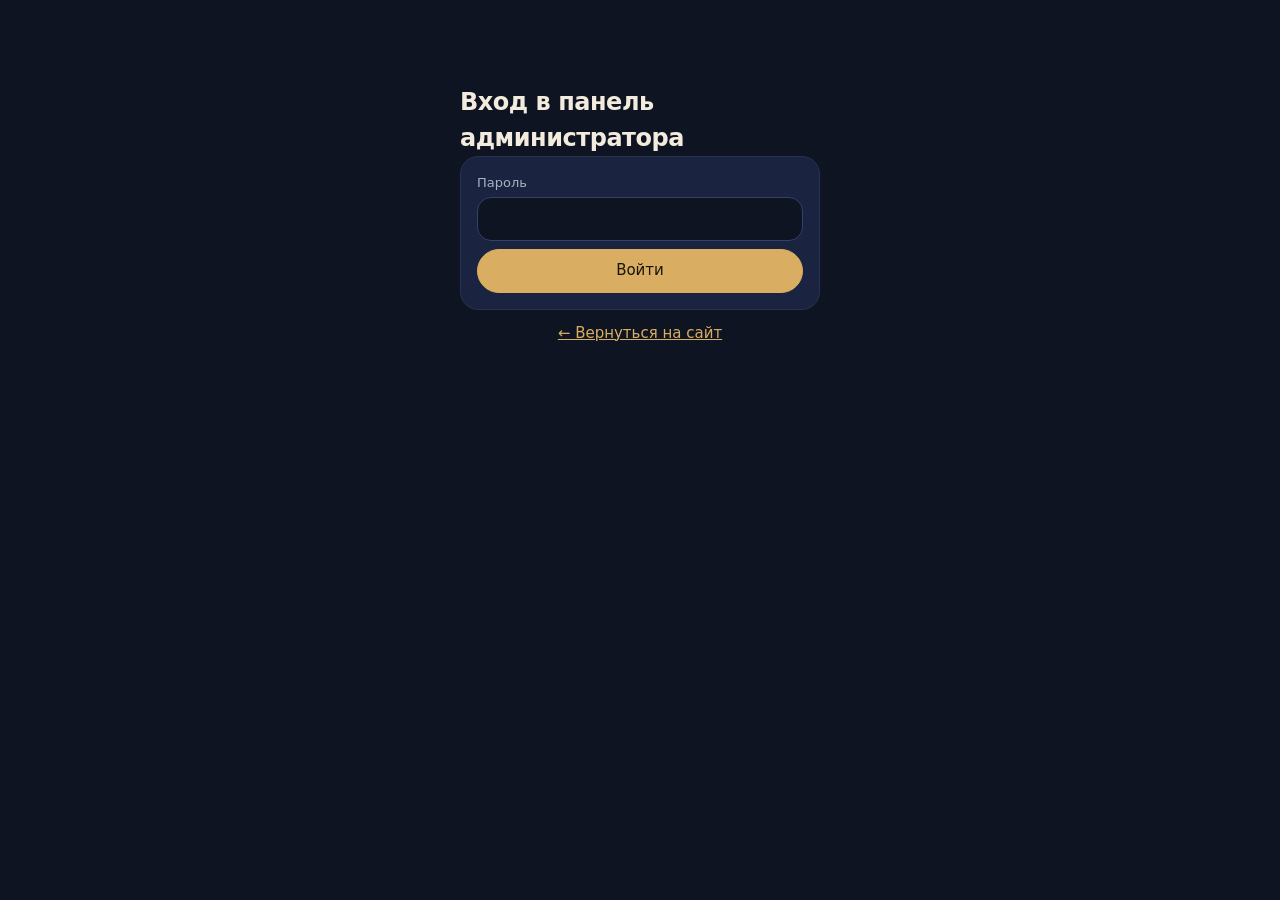
==== admin.html @ 161bbb1d "Add files via upload" ====
<!DOCTYPE html>
<html lang="ru">
<head>
<meta charset="utf-8">
<meta name="viewport" content="width=device-width, initial-scale=1">
<meta name="robots" content="noindex, nofollow">
<title>Панель администратора</title>
<link rel="icon" type="image/png" href="favicon.png">
<link rel="stylesheet" href="fonts/fonts.css">
<style>
:root{--bg:#0E1422;--card:#1A2440;--ink:#F3EBDD;--muted:#A9B0C2;--line:#26324F;--line2:#33416A;--accent:#D9AE62;--on-accent:#1A1408;--red:#E08A7A;--ok:#8CC98A;--warn:#E8C27E}
*{box-sizing:border-box;margin:0}
body{font-family:Rubik,system-ui,-apple-system,"Segoe UI",Roboto,sans-serif;background:var(--bg);color:var(--ink);line-height:1.5;font-size:15px;padding:24px 16px}
a{color:var(--accent)}
:focus-visible{outline:2px solid var(--accent);outline-offset:2px}
.wrap{max-width:1100px;margin:0 auto}
h1{font-size:24px;font-weight:600;letter-spacing:-.02em}
h2{font-size:18px;font-weight:600;margin:20px 0 8px}
h3{font-size:15px;font-weight:600;margin-bottom:6px}
.layout{display:grid;grid-template-columns:200px minmax(0,1fr);grid-template-areas:"top top" "tabs main";column-gap:32px}
.top{grid-area:top;padding-bottom:16px;border-bottom:1px solid var(--line);margin-bottom:24px}
.tabs{grid-area:tabs;align-self:start;flex-direction:column;gap:4px;margin:0;position:sticky;top:24px}
.tabs button{border:0;background:transparent;color:var(--muted);text-align:left;padding:12px;font-size:15px}
.tabs button.on{background:var(--ink);color:var(--bg)}
#pb,#pc{grid-area:main;min-width:0}
.card{background:var(--card);border:1px solid var(--line);border-radius:8px;padding:16px;margin-bottom:12px}
button{font:inherit;cursor:pointer;border-radius:6px;border:1px solid var(--line2);background:var(--card);color:var(--ink);padding:9px 14px;min-height:44px}
a.btnlink{display:inline-flex;align-items:center;font:inherit;border-radius:6px;border:1px solid var(--line2);background:var(--card);color:var(--ink);padding:9px 14px;min-height:44px;text-decoration:none}
button.primary{background:var(--accent);border-color:var(--accent);color:var(--on-accent);font-weight:500}
button.danger{background:var(--card);color:var(--red);border-color:var(--red)}
button:disabled{opacity:.5;cursor:default}
input,select{font:inherit;padding:9px 10px;min-height:44px;border:1px solid var(--line2);border-radius:6px;background:var(--bg);color:var(--ink);width:100%;min-width:0}
input:focus,select:focus{border-color:var(--ink)}
label.f{display:grid;gap:4px;font-size:13px;color:var(--muted)}
.row{display:flex;gap:8px;flex-wrap:wrap;align-items:flex-end}
.row>*{flex:1 1 140px}
.row>button{flex:0 0 auto}
.top{display:flex;justify-content:space-between;align-items:center;gap:8px}
.tabs{display:flex}
.bk{display:grid;grid-template-columns:70px 1fr auto;gap:10px;align-items:center;padding:12px 0;border-top:1px solid var(--line)}
.bk:first-child{border-top:0}
.bk .t{font-weight:600;font-size:18px}
.bk small{color:var(--muted)}
.badge{display:inline-block;font-size:12px;padding:1px 8px;border-radius:99px;border:1px solid currentColor;margin-left:6px}
.new{color:var(--warn)}.okb{color:var(--ok)}
.acts{display:flex;gap:6px;flex-wrap:wrap;justify-content:flex-end}
.days{font-weight:600;margin:16px 0 6px;text-transform:capitalize}
.hours{display:grid;grid-template-columns:repeat(auto-fill,minmax(110px,1fr));gap:6px;margin-top:8px}
/* вкладки настроек и закреплённая внизу кнопка сохранения */
.stabs{display:flex;flex-wrap:wrap;gap:6px;margin-bottom:14px}
.stabs button{min-height:40px;padding:8px 16px;background:transparent;color:var(--muted)}
.stabs button.on{background:var(--ink);color:var(--bg);border-color:var(--ink)}
.savebar{position:sticky;bottom:0;z-index:3;display:flex;flex-wrap:wrap;align-items:center;gap:12px;padding:12px 0;background:var(--bg);border-top:1px solid var(--line)}
.savebar .msg{margin:0;color:var(--muted)}
.savebar .msg.good{color:var(--ok)}.savebar .msg.err{color:var(--red)}
/* цены услуги: по рамке на уровень мастера, внутри цена и минуты */
.lvls{display:grid;grid-template-columns:repeat(auto-fit,minmax(200px,1fr));gap:10px;margin-top:10px}
.lvl{border:1px solid var(--line);border-radius:14px;padding:10px 12px}
.lvl-t{font-size:13px;font-weight:600;color:var(--warn);margin-bottom:6px}
.lvl .two{display:grid;grid-template-columns:1fr 1fr;gap:8px}
.msg{margin:8px 0;font-size:14px}.msg.err{color:var(--red)}.msg.good{color:var(--ok)}
.hint{color:var(--muted);font-size:13px}
.empty{color:var(--muted);padding:12px 0}
@media (max-width:760px){.layout{grid-template-columns:1fr;grid-template-areas:"top" "tabs" "main"}.tabs{flex-direction:row;margin-bottom:12px}.bk{grid-template-columns:60px 1fr}.acts{grid-column:1/-1;justify-content:flex-start}}
/* === Скругления: единый стиль форм и кнопок === */
button,a.btnlink{border-radius:999px}
input,select{border-radius:14px}
/* свой вид списков: Safari иначе рисует их светлыми, и текст на тёмной теме не читается */
select{-webkit-appearance:none;appearance:none;padding-right:36px;background:var(--bg) url("data:image/svg+xml,%3Csvg xmlns='http://www.w3.org/2000/svg' viewBox='0 0 24 24' fill='none' stroke='%23D9AE62' stroke-width='2'%3E%3Cpath d='m6 9 6 6 6-6'/%3E%3C/svg%3E") no-repeat right 12px center/16px}
select option{background:var(--card);color:var(--ink)}
.card{border-radius:18px}
.bk,.bk:first-child{padding:12px 14px;margin-bottom:8px;border:1px solid var(--line);border-radius:14px;background:var(--bg)}
</style>
</head>
<body>
<div class="wrap">

<div id="login" style="display:none;max-width:360px;margin:60px auto">
  <h1>Вход в панель администратора</h1>
  <form id="lf" class="card">
    <label class="f">Пароль<input id="pw" type="password" autocomplete="current-password" required></label>
    <p class="msg err" id="lerr"></p>
    <button class="primary" type="submit" style="width:100%">Войти</button>
  </form>
  <p style="text-align:center"><a href="index.html">← Вернуться на сайт</a></p>
</div>

<div id="app" style="display:none">
<div class="layout">
  <div class="top"><h1>Панель администратора</h1><div class="row" style="flex:0 0 auto;gap:8px;flex-wrap:nowrap"><a class="btnlink" href="index.html">На сайт</a><button id="out" type="button">Выйти</button></div></div>
  <div class="tabs"><button type="button" id="tb" class="on">Записи</button><button type="button" id="tc">Настройки</button></div>

  <div id="pb">
    <div class="card">
      <h3>Добавить запись вручную</h3>
      <p class="hint">Для звонков и тех, кто пришёл сам. Время сразу станет занятым на сайте. Так же можно закрыть время мастера.</p>
      <form id="mf" class="row" style="margin-top:8px"></form>
      <p class="msg" id="mmsg"></p>
    </div>
    <div class="top"><h2 style="margin:0">Ближайшие записи</h2>
      <div class="row" style="flex:0 1 320px"><select id="fm"></select><button id="rf" type="button">Обновить</button></div></div>
    <p class="msg err" id="berr"></p>
    <div id="books"></div>
  </div>

  <div id="pc" style="display:none">
    <div id="cfg"></div>
  </div>
</div>
</div>
</div>

<script>
var W = 'https://gentlemens-zayavki.kenny-ki.workers.dev';
var tok = sessionStorage.getItem('tk') || '';
var DAYS = ['Пн','Вт','Ср','Чт','Пт','Сб','Вс'];
var CFG = null, model = null, BOOKS = [], timer = null;
function $(id){ return document.getElementById(id); }
function el(t, c, x){ var n = document.createElement(t); if (c) n.className = c; if (x != null) n.textContent = x; return n; }

function api(path, body){
  var o = {headers: {'Authorization': 'Bearer ' + tok}};
  if (body !== undefined){ o.method = 'POST'; o.headers['Content-Type'] = 'application/json'; o.body = JSON.stringify(body); }
  return fetch(W + path, o).then(function(r){
    return r.json().catch(function(){ return {}; }).then(function(j){
      if (r.status === 401 && path !== '/admin/login'){ logout(); throw new Error('Войдите заново'); }
      if (!r.ok) throw new Error(j.error || ('Ошибка ' + r.status));
      return j;
    });
  });
}
function show(){
  var on = !!tok;
  $('login').style.display = on ? 'none' : 'block';
  $('app').style.display = on ? 'block' : 'none';
  if (on) init();
}
function logout(){ tok = ''; sessionStorage.removeItem('tk'); clearInterval(timer); document.title = 'Панель администратора'; show(); }
$('out').onclick = logout;
$('lf').onsubmit = function(e){
  e.preventDefault(); $('lerr').textContent = '';
  fetch(W + '/admin/login', {method: 'POST', headers: {'Content-Type': 'application/json'}, body: JSON.stringify({password: $('pw').value})})
    .then(function(r){ return r.json().then(function(j){ return {ok: r.ok, j: j}; }); })
    .then(function(x){
      if (!x.ok) throw new Error(x.j.error || 'Ошибка входа');
      tok = x.j.token; sessionStorage.setItem('tk', tok); $('pw').value = ''; show();
    })
    .catch(function(err){ $('lerr').textContent = err.message; });
};
function tab(t){
  $('pb').style.display = t === 'b' ? 'block' : 'none';
  $('pc').style.display = t === 'c' ? 'block' : 'none';
  $('tb').className = t === 'b' ? 'on' : ''; $('tc').className = t === 'c' ? 'on' : '';
}
$('tb').onclick = function(){ tab('b'); }; $('tc').onclick = function(){ tab('c'); };

function init(){
  fetch(W + '/config', {cache: 'no-cache'}).then(function(r){ return r.json(); }).then(function(c){
    CFG = c; model = JSON.parse(JSON.stringify(c));
    renderManual(); renderFilter(); renderCfg(); loadBooks();
    clearInterval(timer); timer = setInterval(function(){ if (!document.hidden) loadBooks(); }, 30000);
  }).catch(function(){ $('berr').textContent = 'Не удалось загрузить настройки. Проверьте Worker в Cloudflare.'; });}
function masterName(id){ var m = CFG.masters.filter(function(x){ return x.id === id; })[0]; return m ? m.name : id; }

/* ---------- записи ---------- */
function renderFilter(){
  var s = $('fm'); s.innerHTML = '';
  var o = el('option', '', 'Все мастера'); o.value = ''; s.appendChild(o);
  CFG.masters.forEach(function(m){ var x = el('option', '', m.name); x.value = m.id; s.appendChild(x); });
  s.onchange = renderBooks; $('rf').onclick = loadBooks;
}
function loadBooks(){
  $('berr').textContent = '';
  api('/admin/bookings').then(function(j){ BOOKS = j; renderBooks(); })
    .catch(function(e){ $('berr').textContent = e.message; });
}
function renderBooks(){
  var box = $('books'); box.innerHTML = '';
  var nw = BOOKS.filter(function(b){ return b.status !== 'ok'; }).length;
  document.title = (nw ? '(' + nw + ') ' : '') + 'Панель администратора';
  var f = $('fm').value, last = '', card = null, n = 0;
  var today = new Date(); today.setDate(today.getDate() - 1);
  BOOKS.filter(function(b){ return !f || b.master === f; }).forEach(function(b){
    n++;
    if (b.date !== last){
      last = b.date;
      var d = new Date(b.date + 'T12:00:00');
      box.appendChild(el('div', 'days', d.toLocaleDateString('ru-RU', {weekday: 'long', day: 'numeric', month: 'long'})));
      card = el('div', 'card'); box.appendChild(card);
    }
    var row = el('div', 'bk');
    row.appendChild(el('div', 't', b.time || '—'));
    var mid = el('div');
    var l1 = el('div'); l1.appendChild(el('strong', '', b.name || 'Без имени'));
    var bd = el('span', 'badge ' + (b.status === 'ok' ? 'okb' : 'new'), b.status === 'ok' ? 'Подтверждена' : 'Новая'); l1.appendChild(bd);
    if (b.manual) l1.appendChild(el('span', 'badge', 'вручную'));
    mid.appendChild(l1);
    var l2 = el('small', '', masterName(b.master) + ', ' + (b.service || ''));
    mid.appendChild(l2);
    if (b.phone && b.phone !== '—'){
      mid.appendChild(document.createElement('br'));
      var a = el('a', '', b.phone); a.href = 'tel:' + b.phone.replace(/[^\d+]/g, ''); mid.appendChild(a);
    }
    row.appendChild(mid);
    var ac = el('div', 'acts');
    if (b.status !== 'ok'){ var ok = el('button', 'primary', 'Подтвердить'); ok.onclick = function(){ act(b.id, 'ok'); }; ac.appendChild(ok); }
    var no = el('button', 'danger', 'Отменить');
    no.onclick = function(){ if (confirm('Отменить запись «' + (b.name || '') + '» на ' + b.date + ' ' + (b.time || '') + '? Время освободится на сайте.')) act(b.id, 'no'); };
    ac.appendChild(no); row.appendChild(ac); card.appendChild(row);
  });
  if (!n) box.appendChild(el('p', 'empty', 'Записей пока нет.'));
}
function act(id, a){ api('/admin/action', {id: id, act: a}).then(loadBooks).catch(function(e){ $('berr').textContent = e.message; }); }

function renderManual(){
  var f = $('mf'); f.innerHTML = '';
  function sel(label, id, opts){ var l = el('label', 'f', label), s = el('select'); s.id = id;
    opts.forEach(function(o){ var x = el('option', '', o[1]); x.value = o[0]; s.appendChild(x); }); l.appendChild(s); f.appendChild(l); }
  sel('Мастер', 'mm', CFG.masters.map(function(m){ return [m.id, m.name + ' (' + m.level.toLowerCase() + ')']; }));
  sel('Услуга', 'ms', []);
  // услуги только те, что есть у уровня выбранного мастера
  function fillSvc(){
    var m = CFG.masters.filter(function(x){ return x.id === $('mm').value; })[0], s = $('ms'); s.innerHTML = '';
    CFG.services.forEach(function(v){ var p = m && v.prices[m.level]; if (!p || !p.minutes) return;
      var x = el('option', '', v.name + ' (' + p.minutes + ' мин, ' + p.price + ' ₽)'); x.value = v.name; s.appendChild(x); });
  }
  $('mm').onchange = fillSvc; fillSvc();
  var dl = el('label', 'f', 'Дата'), di = el('input'); di.type = 'date'; di.id = 'md'; di.required = true;
  var t = new Date(); di.value = t.getFullYear() + '-' + ('0' + (t.getMonth() + 1)).slice(-2) + '-' + ('0' + t.getDate()).slice(-2);
  dl.appendChild(di); f.appendChild(dl);
  var times = []; for (var m = 8 * 60; m < 23 * 60; m += 30) times.push([('0' + Math.floor(m / 60)).slice(-2) + ':' + (m % 60 ? '30' : '00')]);
  sel('Время', 'mt', times.map(function(x){ return [x[0], x[0]]; }));
  var nl = el('label', 'f', 'Имя (необязательно)'), ni = el('input'); ni.id = 'mn'; nl.appendChild(ni); f.appendChild(nl);
  var pl = el('label', 'f', 'Телефон (необязательно)'), pi = el('input'); pi.id = 'mp'; pi.type = 'tel'; pl.appendChild(pi); f.appendChild(pl);
  var b = el('button', 'primary', 'Добавить'); b.type = 'submit'; f.appendChild(b);
  f.onsubmit = function(e){
    e.preventDefault(); var msg = $('mmsg'); msg.className = 'msg'; msg.textContent = '';
    api('/admin/book', {master: $('mm').value, service: $('ms').value, date: $('md').value, time: $('mt').value, name: $('mn').value, phone: $('mp').value})
      .then(function(){ msg.className = 'msg good'; msg.textContent = 'Запись добавлена, время занято.'; $('mn').value = ''; $('mp').value = ''; loadBooks(); })
      .catch(function(err){ msg.className = 'msg err'; msg.textContent = err.message; });
  };
}

/* ---------- настройки ---------- */
function field(label, obj, key, type){
  var l = el('label', 'f', label), i = el('input'); i.type = type || 'text';
  i.value = obj[key] == null ? '' : obj[key];
  i.oninput = function(){ obj[key] = type === 'number' ? Number(i.value) : i.value; };
  l.appendChild(i); return l;
}
// вкладки настроек: показывается один блок, сохраняются все сразу
var SECS = [['svc', 'Услуги и цены'], ['mst', 'Мастера и график'], ['shop', 'Салон'], ['gen', 'Общие']], SEC = 'svc';
function renderCfg(){
  var box = $('cfg'); box.innerHTML = '';
  var bar = el('div', 'stabs'); bar.setAttribute('role', 'tablist'); box.appendChild(bar);
  var g = el('div', 'card'); g.appendChild(el('h3', '', 'Общие'));
  g.appendChild(field('Записываться на дней вперёд (1-120)', model, 'ahead', 'number')); g.dataset.sec = 'gen'; box.appendChild(g);

  var s = el('div', 'card'); s.appendChild(el('h3', '', 'Салон'));
  var r1 = el('div', 'row'); ['name', 'address', 'note', 'phone', 'phone2', 'email', 'vk', 'tg'].forEach(function(k, i){
    r1.appendChild(field(['Название (без слова «Барбершоп»)', 'Адрес', 'Как найти', 'Телефон', 'Второй телефон', 'E-mail', 'Ссылка ВКонтакте', 'Ссылка Telegram'][i], model.shop, k)); });
  s.appendChild(r1); s.appendChild(el('h3', '', 'Часы работы салона (текст на сайте)')).style.marginTop = '10px';
  model.shop.hours.forEach(function(h, i){
    var r = el('div', 'row'); r.style.marginBottom = '6px';
    r.appendChild(field('Дни', h, 0)); r.appendChild(field('Часы', h, 1));
    var d = el('button', 'danger', 'Убрать'); d.type = 'button'; d.onclick = function(){ model.shop.hours.splice(i, 1); renderCfg(); }; r.appendChild(d);
    s.appendChild(r);
  });
  var ah = el('button', '', 'Добавить строку'); ah.type = 'button'; ah.onclick = function(){ model.shop.hours.push(['', '']); renderCfg(); }; s.appendChild(ah);
  s.dataset.sec = 'shop'; box.appendChild(s);

  var sv = el('div', 'card'); sv.appendChild(el('h3', '', 'Услуги и цены'));
  sv.appendChild(el('p', 'hint', 'Цена и минуты для каждого уровня мастера. Пустая цена: уровень эту услугу не делает. Пустые минуты: на сайте видна цена, но записаться можно только по телефону.'));
  model.services.forEach(function(x, i){
    var c = el('div'); c.style.cssText = 'border-top:1px solid var(--line);padding-top:10px;margin-top:10px';
    var r = el('div', 'row'); r.appendChild(field('Название', x, 'name')); r.appendChild(field('Описание', x, 'desc')); r.appendChild(field('Группа в прайсе', x, 'group'));
    var d = el('button', 'danger', 'Убрать'); d.type = 'button'; d.onclick = function(){ model.services.splice(i, 1); renderCfg(); }; r.appendChild(d);
    c.appendChild(r);
    var g = el('div', 'lvls');
    model.levels.forEach(function(l){
      var p = x.prices[l] || {price: null, minutes: null}, box = el('div', 'lvl');
      box.appendChild(el('div', 'lvl-t', l)); var two = el('div', 'two'); box.appendChild(two); g.appendChild(box);
      [['price', 'Цена, ₽'], ['minutes', 'Минут']].forEach(function(f){
        var lb = el('label', 'f', f[1]), inp = el('input'); inp.type = 'number'; inp.value = p[f[0]] == null ? '' : p[f[0]];
        inp.oninput = function(){
          var v = inp.value === '' ? null : Number(inp.value), cur = x.prices[l] || {price: null, minutes: null};
          cur[f[0]] = v; if (cur.price == null) delete x.prices[l]; else x.prices[l] = cur;
        };
        lb.appendChild(inp); two.appendChild(lb);
      });
    });
    c.appendChild(g); sv.appendChild(c);
  });
  var as = el('button', '', 'Добавить услугу'); as.type = 'button'; as.style.marginTop = '12px';
  as.onclick = function(){ var pr = {}; pr[model.levels[0]] = {price: 1000, minutes: 30}; model.services.push({name: 'Новая услуга', group: 'Дополнительно', desc: '', prices: pr}); renderCfg(); }; sv.appendChild(as);
  sv.dataset.sec = 'svc'; box.appendChild(sv);

  var ms = el('div', 'card'); ms.appendChild(el('h3', '', 'Мастера и график'));
  ms.appendChild(el('p', 'hint', 'Часы в формате 10:00-21:00 (шаг 30 минут). Пустое поле означает выходной. Мастер без рабочих дней скрыт на сайте. Удалить мастера нельзя, чтобы не потерять записи. Фото мастера — файл m1.jpg, m2.jpg и так далее (номер в скобках у имени) в папке сайта на GitHub.'));
  model.masters.forEach(function(m){
    var c = el('div'); c.style.cssText = 'border-top:1px solid var(--line);padding-top:10px;margin-top:10px';
    var r = el('div', 'row'); r.appendChild(field('Имя (' + m.id + ')', m, 'name')); r.appendChild(field('Стаж', m, 'exp'));
    var ll = el('label', 'f', 'Уровень'), ls = el('select');
    model.levels.forEach(function(l){ var o = el('option', '', l); o.value = l; ls.appendChild(o); });
    ls.value = m.level; ls.onchange = function(){ m.level = ls.value; }; ll.appendChild(ls); r.appendChild(ll); c.appendChild(r);
    var h = el('div', 'hours'); DAYS.forEach(function(d){ var l = field(d, m.hours, d); l.querySelector('input').placeholder = 'выходной'; h.appendChild(l); });
    c.appendChild(h); ms.appendChild(c);
  });
  var am = el('button', '', 'Добавить мастера'); am.type = 'button'; am.style.marginTop = '12px';
  am.onclick = function(){
    var n = Math.max.apply(null, model.masters.map(function(m){ return +m.id.slice(1); })) + 1, hr = {};
    DAYS.forEach(function(d){ hr[d] = ''; });
    model.masters.push({id: 'm' + n, name: 'Новый мастер', level: model.levels[model.levels.length - 1], exp: '', hours: hr}); renderCfg();
  };
  ms.appendChild(am); ms.dataset.sec = 'mst'; box.appendChild(ms);

  SECS.forEach(function(x){
    var b = el('button', SEC === x[0] ? 'on' : '', x[1]); b.type = 'button'; b.setAttribute('role', 'tab'); b.setAttribute('aria-selected', SEC === x[0]);
    b.onclick = function(){ SEC = x[0]; renderCfg(); window.scrollTo(0, 0); }; bar.appendChild(b);
  });
  [].forEach.call(box.querySelectorAll('.card[data-sec]'), function(c){ c.hidden = c.dataset.sec !== SEC; });

  var sb = el('button', 'primary', 'Сохранить настройки'); sb.type = 'button';
  var msg = el('p', 'msg', 'Сохраняются все вкладки сразу, на сайте изменения появятся в течение минуты.');
  sb.onclick = function(){
    msg.className = 'msg'; msg.textContent = 'Сохраняем…';
    api('/admin/config', {config: model}).then(function(){
      CFG = JSON.parse(JSON.stringify(model)); msg.className = 'msg good'; msg.textContent = 'Сохранено. Сайт подхватит изменения в течение минуты.';
      renderManual(); renderFilter(); renderBooks();
    }).catch(function(e){ msg.className = 'msg err'; msg.textContent = e.message; });
  };
  var save = el('div', 'savebar'); save.appendChild(sb); save.appendChild(msg); box.appendChild(save);
}
show();
</script>
</body>
</html>
---- fonts/fonts.css ----
/* Шрифты лежат на самом сайте, а не грузятся с Google Fonts: так IP посетителей не уходит за рубеж (152-ФЗ). Лицензии рядом. */
@font-face{font-family:'Inter';font-style:normal;font-weight:400 600;font-display:swap;src:url(Inter-cyrillic-400.woff2) format('woff2');unicode-range:U+0301, U+0400-045F, U+0490-0491, U+04B0-04B1, U+2116}
@font-face{font-family:'Inter';font-style:normal;font-weight:400 600;font-display:swap;src:url(Inter-latin-400.woff2) format('woff2');unicode-range:U+0000-00FF, U+0131, U+0152-0153, U+02BB-02BC, U+02C6, U+02DA, U+02DC, U+0304, U+0308, U+0329, U+2000-206F, U+20AC, U+2122, U+2191, U+2193, U+2212, U+2215, U+FEFF, U+FFFD}
@font-face{font-family:'Playfair Display';font-style:normal;font-weight:600 700;font-display:swap;src:url(PlayfairDisplay-cyrillic-600.woff2) format('woff2');unicode-range:U+0301, U+0400-045F, U+0490-0491, U+04B0-04B1, U+2116}
@font-face{font-family:'Playfair Display';font-style:normal;font-weight:600 700;font-display:swap;src:url(PlayfairDisplay-latin-600.woff2) format('woff2');unicode-range:U+0000-00FF, U+0131, U+0152-0153, U+02BB-02BC, U+02C6, U+02DA, U+02DC, U+0304, U+0308, U+0329, U+2000-206F, U+20AC, U+2122, U+2191, U+2193, U+2212, U+2215, U+FEFF, U+FFFD}
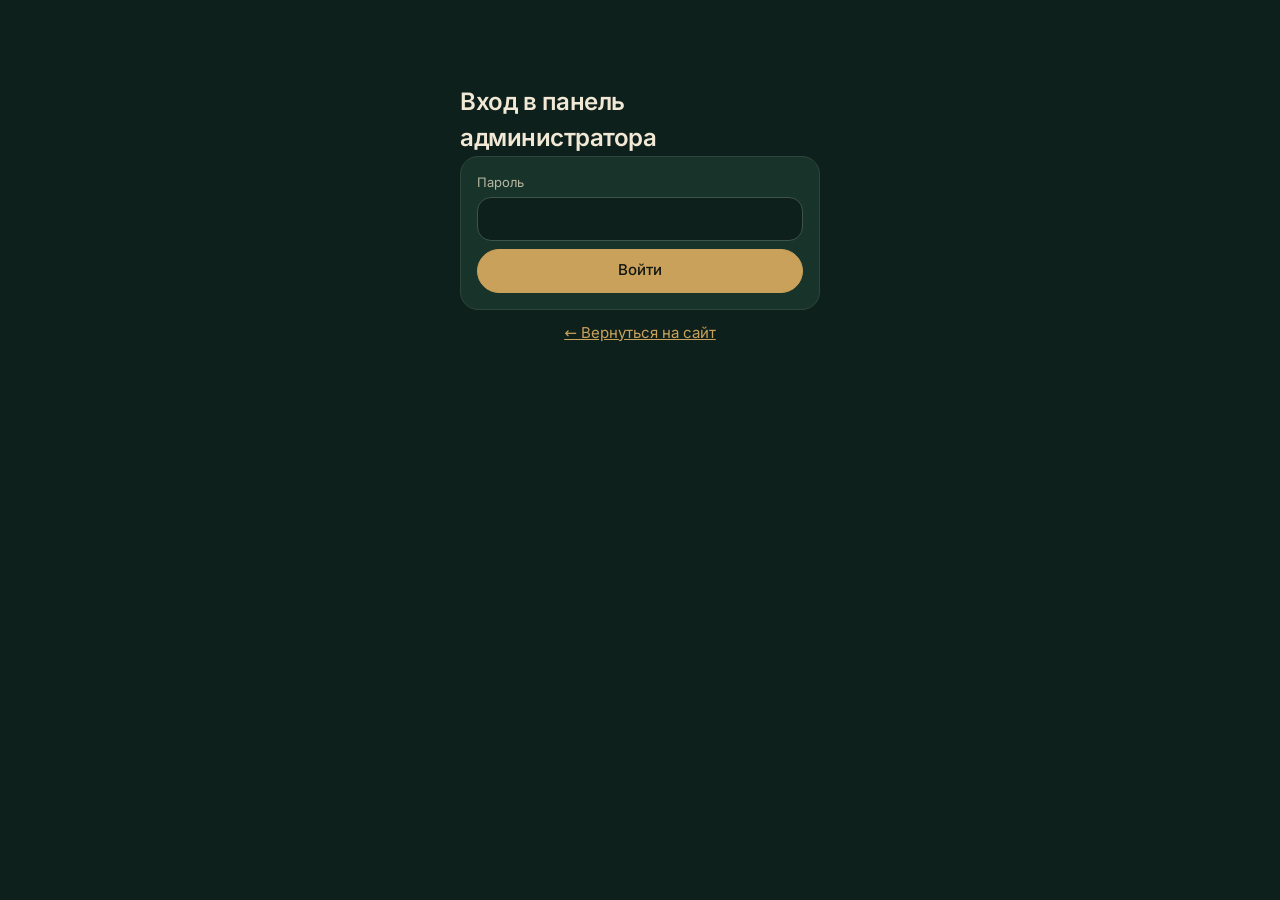
==== commit b704eec2: "Add files via upload" ====
--- a/admin.html
+++ b/admin.html
@@ -8,9 +8,9 @@
 <link rel="icon" type="image/png" href="favicon.png">
 <link rel="stylesheet" href="fonts/fonts.css">
 <style>
-:root{--bg:#0E1422;--card:#1A2440;--ink:#F3EBDD;--muted:#A9B0C2;--line:#26324F;--line2:#33416A;--accent:#D9AE62;--on-accent:#1A1408;--red:#E08A7A;--ok:#8CC98A;--warn:#E8C27E}
+:root{--bg:#0E201B;--card:#18332A;--ink:#F1E8D6;--muted:#B8B6A2;--line:#2E453B;--line2:#3F5449;--accent:#C9A15A;--on-accent:#12160F;--red:#E08A7A;--ok:#8CC98A;--warn:#DDB873}
 *{box-sizing:border-box;margin:0}
-body{font-family:Rubik,system-ui,-apple-system,"Segoe UI",Roboto,sans-serif;background:var(--bg);color:var(--ink);line-height:1.5;font-size:15px;padding:24px 16px}
+body{font-family:Inter,system-ui,-apple-system,"Segoe UI",Roboto,sans-serif;background:var(--bg);color:var(--ink);line-height:1.5;font-size:15px;padding:24px 16px}
 a{color:var(--accent)}
 :focus-visible{outline:2px solid var(--accent);outline-offset:2px}
 .wrap{max-width:1100px;margin:0 auto}
@@ -66,7 +66,7 @@
 button,a.btnlink{border-radius:999px}
 input,select{border-radius:14px}
 /* свой вид списков: Safari иначе рисует их светлыми, и текст на тёмной теме не читается */
-select{-webkit-appearance:none;appearance:none;padding-right:36px;background:var(--bg) url("data:image/svg+xml,%3Csvg xmlns='http://www.w3.org/2000/svg' viewBox='0 0 24 24' fill='none' stroke='%23D9AE62' stroke-width='2'%3E%3Cpath d='m6 9 6 6 6-6'/%3E%3C/svg%3E") no-repeat right 12px center/16px}
+select{-webkit-appearance:none;appearance:none;padding-right:36px;background:var(--bg) url("data:image/svg+xml,%3Csvg xmlns='http://www.w3.org/2000/svg' viewBox='0 0 24 24' fill='none' stroke='%23C9A15A' stroke-width='2'%3E%3Cpath d='m6 9 6 6 6-6'/%3E%3C/svg%3E") no-repeat right 12px center/16px}
 select option{background:var(--card);color:var(--ink)}
 .card{border-radius:18px}
 .bk,.bk:first-child{padding:12px 14px;margin-bottom:8px;border:1px solid var(--line);border-radius:14px;background:var(--bg)}
